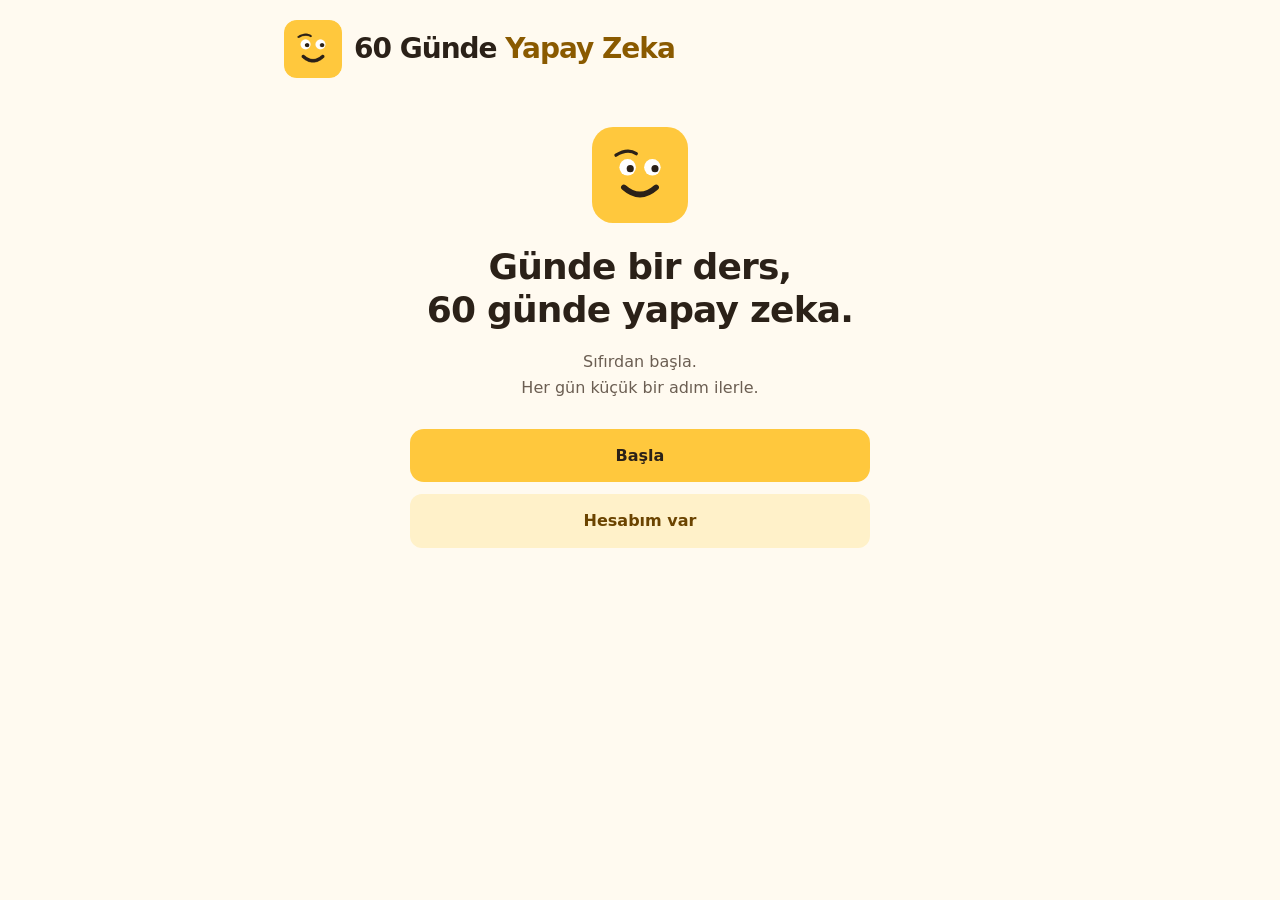
==== portal/yz101/index.html @ 2597854d "YZ101: Seviyemi ölç yolunda tanışma dersi yok, sonuçta mentor notu Co-Authored-By: Claude Sonnet 5.5" ====
<!doctype html><html lang="tr"><head><meta charset="utf-8"><meta name="viewport" content="width=device-width,initial-scale=1"><meta name="theme-color" content="#FFC83D"><meta name="description" content="60 Günde Yapay Zeka: günde bir dersle yapay zekayı adım adım öğren."><meta name="apple-mobile-web-app-title" content="60 Günde AI"><meta name="apple-mobile-web-app-capable" content="yes"><link rel="apple-touch-icon" href="apple-touch-icon.png?v=3"><meta name="referrer" content="no-referrer"><title>60 Günde Yapay Zeka</title><link rel="icon" type="image/svg+xml" sizes="any" href="app-icon.svg?v=3"><link rel="manifest" href="manifest.webmanifest?v=3"><link rel="stylesheet" href="style.css?v=20261121-pop"><link rel="stylesheet" href="lesson-view.css?v=7"></head><body><header><a href="./" class="brand" aria-label="60 Günde Yapay Zeka ana sayfa"><img src="logo.png?v=3" alt=""><span>60 Günde <b>Yapay Zeka</b></span></a><button id="header-profile" class="avatar" aria-label="Profilim" hidden>K</button></header><main id="app"><section class="card"><h1>Hoş geldin.</h1><p>Uygulama yükleniyor…</p></section></main><div id="notice" role="status" aria-live="polite" hidden></div><script src="supabase.min.js"></script><script src="lessons.js?v=2"></script><script src="mentor.js?v=3"></script><script src="onboarding-start.js?v=6"></script><script src="lesson-view.js?v=6"></script><script type="module" src="app.js?v=20261121-pop"></script></body></html>
---- portal/yz101/style.css ----
:root{--bg:#FFFAF0;--ink:#2B2118;--muted:#A27529;--orange:#f4a261;--teal:#237f75;--border:#e5ded4}*{box-sizing:border-box}body{margin:0;background:var(--bg);color:var(--ink);font:16px/1.6 system-ui,-apple-system,Segoe UI,sans-serif}header,main,footer{max-width:1060px;margin:auto;padding:24px}header{display:flex;justify-content:space-between;align-items:center}.brand img{width:154px;max-height:82px;object-fit:contain}.nora{color:var(--muted);text-decoration:none;font-size:14px}h1{font-size:clamp(30px,5vw,46px);line-height:1.15;letter-spacing:-1px;margin:0 0 16px}h2{font-size:24px;line-height:1.3;margin:0 0 16px}h3{margin:0 0 10px}p{margin:0 0 18px}.muted{color:var(--muted)}.card{background:#fff;border:1px solid var(--border);border-radius:24px;padding:30px;margin-bottom:20px}.auth{max-width:480px;margin:20px auto}.eyebrow{font-size:12px;letter-spacing:.12em;text-transform:uppercase;color:var(--teal);font-weight:750;margin-bottom:14px}.hero{background:var(--ink);color:white;padding:36px;border-radius:24px;margin-bottom:24px}.hero p{color:#F8E9D0}.hero .eyebrow{color:#ffbf8b}.row{display:flex;gap:12px;align-items:center;flex-wrap:wrap}.between{justify-content:space-between}.grid{display:grid;grid-template-columns:repeat(2,minmax(0,1fr));gap:20px}.stats{display:flex;gap:30px;margin:24px 0 0}.stats strong{display:block;font-size:30px}.stats span{font-size:13px;color:#F8E9D0}button,.button{cursor:pointer;border:0;border-radius:12px;padding:14px 20px;background:var(--ink);color:#fff;font:inherit;font-weight:650;text-decoration:none;display:inline-block;text-align:center}button.primary{background:var(--orange);color:#392D1F}button.secondary{background:#edf4f2;color:var(--ink)}button.text{background:transparent;color:var(--teal);padding:8px}.wide{width:100%}button:disabled{opacity:.5;cursor:default}input,select{display:block;width:100%;font:inherit;padding:13px 15px;margin:8px 0 20px;border:1px solid #ECD8B5;border-radius:12px;background:white;color:var(--ink)}label{font-size:14px;font-weight:600}nav{display:flex;gap:8px;overflow:auto;margin:0 0 24px}nav button{white-space:nowrap;background:transparent;color:var(--ink);padding:11px 18px}nav button[aria-current=page]{background:var(--ink);color:white}.pill{font-size:12px;background:#e8f3ef;color:var(--teal);padding:5px 10px;border-radius:30px;display:inline-block}.lesson{width:100%;display:flex;gap:16px;text-align:left;align-items:center;background:white;color:var(--ink);border:1px solid var(--border);padding:20px;margin:10px 0;border-radius:16px}.lesson .num{font-size:20px;color:var(--teal);min-width:30px}.lesson small{display:block;font-weight:400;color:var(--muted)}.content{white-space:pre-wrap;overflow-wrap:anywhere;font-size:18px;line-height:1.9}.question{padding:20px 0;border-bottom:1px solid var(--border)}.option{display:flex;align-items:flex-start;gap:12px;border:1px solid var(--border);border-radius:12px;padding:14px;margin:10px 0;cursor:pointer;font-size:16px;font-weight:400}.option:has(input:checked){border-color:var(--teal);background:#f0f8f5}.option input{width:20px;flex-shrink:0;margin:5px 0 0;accent-color:var(--teal)}.actions{margin-top:24px}.notice-inline{background:#edf6f2;border-left:4px solid var(--teal);padding:16px;margin:16px 0;border-radius:8px}.danger{color:#a22c2c!important;background:#fff1ef!important}#notice{position:fixed;bottom:24px;left:50%;transform:translateX(-50%);max-width:min(600px,92vw);background:var(--ink);color:white;border-radius:12px;padding:16px 24px;box-shadow:0 4px 24px #0003;z-index:10}.rank{padding:14px 0;border-bottom:1px solid var(--border);display:flex;justify-content:space-between}.rank.me{color:var(--teal);font-weight:700}footer{text-align:center;font-size:13px;color:var(--muted)}footer a{color:var(--teal)}:focus-visible{outline:3px solid var(--orange);outline-offset:3px}@media(max-width:650px){header,main,footer{padding:16px}.grid{grid-template-columns:1fr}.card{padding:22px}.hero{padding:26px}.brand img{width:126px}.stats{gap:25px}.content{font-size:17px}button{min-height:46px}}

.daily-heading{display:flex;align-items:center;justify-content:space-between;gap:16px;margin:28px 0}.daily-heading h1{margin:0}.daily-heading>span{color:var(--muted,#B2812D);font-size:14px}.daily-card{display:flex;flex-direction:column;gap:18px;text-align:left;width:100%;color:#2B2118;background:#fff;border:1px solid #ddd8d0;cursor:pointer;font:inherit;min-height:240px;margin:0}.daily-card:hover{border-color:#2a9d8f;background:#fcfffe}.daily-card:focus-visible{outline:3px solid #2a9d8f;outline-offset:4px}.daily-label{display:flex;justify-content:space-between;gap:20px;font-weight:700;font-size:15px;color:#287970}.daily-label>span{font-size:23px}.daily-title{font-size:25px;line-height:1.3}.daily-card.completed{background:#f0f8f4;border-color:#c7dfd2}.countdown{font-size:32px;letter-spacing:2px;font-variant-numeric:tabular-nums;font-weight:700}.daily-card .muted{font-size:15px;line-height:1.5}.daily-grid{align-items:stretch}
/* Nora learning identity */
:root{--bg:#FFFAF0;--ink:#2B2118;--muted:#6B5E52;--teal:#066b61;--border:#e3e3e0;--orange:#f6c58f}body{font-family:Inter,system-ui,-apple-system,'Segoe UI',sans-serif}header,main,footer{max-width:760px}header{gap:18px;padding-top:28px;padding-bottom:12px}.brand{display:flex;align-items:center;gap:12px;text-decoration:none;color:var(--ink);font-size:clamp(19px,4.8vw,28px);font-weight:800;letter-spacing:-1px;white-space:nowrap}.brand img{width:58px;height:66px;object-fit:contain}.brand b{color:#8A5A00}.nora{font-size:11px}main{position:relative;min-height:65vh}h1{font-size:clamp(30px,6vw,40px);font-weight:800;letter-spacing:-1.2px}h2{font-size:25px}button.primary{background:#FFC83D;color:#2B2118}.card{box-shadow:none;border-color:var(--border)}.daily-heading{margin:12px 0 20px}.home-tools{position:absolute;right:24px;top:24px}.avatar{display:inline-flex;align-items:center;justify-content:center;width:46px;height:46px;border-radius:50%;padding:0;background:#F8E8CC;color:#413323;font-weight:750;font-size:22px}.avatar.large{width:76px;height:76px;font-size:32px;flex-shrink:0}.journey-summary{display:block;text-align:left;padding:0 0 25px;width:100%;background:transparent;color:var(--ink);font-weight:400}.journey-summary strong{font-size:21px}.journey-summary>.muted{display:block;margin:8px 0 12px}.points{padding:5px 13px;border-radius:30px;background:#ffe2c2;color:#493522;font-size:15px;font-weight:700}progress{display:block;width:100%;height:10px;border:0;border-radius:20px;background:#F3E9D2;overflow:hidden;accent-color:#FFC83D}progress::-webkit-progress-bar{background:#F3E9D2}progress::-webkit-progress-value{background:#FFC83D;border-radius:20px}progress::-moz-progress-bar{background:#FFC83D}.daily-grid{grid-template-columns:1fr;gap:16px}.daily-card{background:#FFF1C9;border:1px solid transparent;border-radius:24px;padding:25px;min-height:0;gap:12px;color:var(--ink);transition:transform .15s,box-shadow .15s}.daily-card:hover{background:#F9ECD7;border-color:#EBD4AE;box-shadow:0 6px 20px #193f5b0a}.daily-card:active{transform:scale(.99)}.daily-card.completed{background:#e0f3e8;border-color:transparent}.daily-card.completed:hover{background:#d7eddf}.daily-label{color:#6B4400;text-transform:uppercase;font-size:13px;letter-spacing:.05em;align-items:center}.completed .daily-label{color:#086b56}.daily-title{font-weight:750;font-size:clamp(22px,5.6vw,29px);letter-spacing:-.5px}.countdown{font-size:36px;letter-spacing:1px;color:#075e51}.daily-card .muted{color:#6C553A}.back{margin-bottom:18px}.back span{font-size:14px}.journey-path{margin:28px 0}.milestone{position:relative;display:flex;align-items:center;width:100%;background:transparent;color:var(--ink);padding:0 0 20px;text-align:left;gap:16px}.milestone:not(:last-child):before{content:'';position:absolute;left:20px;top:30px;bottom:-15px;width:2px;background:#EEDCBD}.step-dot{z-index:1;display:flex;align-items:center;justify-content:center;flex-shrink:0;width:42px;height:42px;border-radius:50%;background:#F9ECD7;color:#6B5E52;font-size:18px}.step-body{position:relative;display:block;background:#f0eeea;border-radius:18px;padding:18px 36px 18px 18px;flex:1}.step-body strong{display:block;font-size:21px}.step-body small{display:block;font-weight:400;color:var(--muted);margin:6px 0 12px}.step-body .pill{margin-top:5px;background:#FFC83D;color:#2B2118}.chevron{position:absolute;right:16px;top:20px}.current .step-body{background:#FFF1C9}.current .step-dot{background:#AA7B2A;color:white}.done .step-body{background:#e0f3e8}.done .step-dot{background:#17836b;color:white}.upcoming .step-body{background:#ffe7ce}.journey-tip{background:#fff0df;border-radius:20px;padding:22px;font-size:18px;font-weight:650}.journey-tip small{display:block;color:#65574a;font-weight:400;font-size:14px;margin-top:10px}.profile-head{display:flex;gap:20px;align-items:center;margin:30px 0}.profile-head h2{margin-bottom:8px}.profile-stats{display:flex;justify-content:space-between;gap:20px;padding:18px 0;border-bottom:1px solid var(--border);font-size:20px}.settings>button,.settings>details>summary,.membership{display:block;width:100%;text-align:left;border-bottom:1px solid var(--border);background:transparent;color:var(--ink);border-radius:0;padding:22px 0;font-size:18px}.settings>button span,.settings summary>span{float:right}.settings summary{cursor:pointer;list-style:none;font-weight:650}.settings summary::-webkit-details-marker{display:none}.settings form{padding:18px 0}.membership small{display:block;color:var(--muted);font-size:15px}.settings .delete-profile summary{color:#a44343;font-size:14px;font-weight:400;border:0}.settings .delete-profile p{font-size:14px}.question{border:0;border-bottom:1px solid var(--border);margin:0 0 20px;min-width:0}.question legend{font-weight:700}.option:has(input:checked){background:#FFF1C9;border-color:#FFC83D}a{color:#8A5A00}.content{max-width:65ch}.auth{margin-top:24px}footer{padding-top:36px}.lesson{font-weight:550}.rank{gap:16px}.rank span{overflow-wrap:anywhere}@media(max-width:650px){header,main,footer{padding-left:20px;padding-right:20px}.brand img{width:44px;height:52px}.brand{gap:8px}.nora{max-width:40px;text-align:right;line-height:1.4}.home-tools{right:20px;top:17px}.daily-card{padding:22px}.step-body strong{font-size:18px}.step-body{padding-left:15px}.milestone{gap:12px}}@media(prefers-reduced-motion:reduce){*{scroll-behavior:auto!important;transition:none!important}}
/* Compact daily view; keep natural overflow for large accessibility text. */
[hidden]{display:none!important}header #header-profile{flex-shrink:0}.compact-progress{display:flex;align-items:center;gap:10px;white-space:nowrap;font-size:14px}.compact-progress strong{font-size:16px}.compact-progress .points{margin-left:auto;font-size:13px;padding:3px 9px}.journey-summary{padding:8px 0 18px}.journey-summary progress{margin-top:12px;height:7px}body[data-page=home] main{min-height:0;padding-top:8px}body[data-page=home] footer{display:none}body[data-page=home] .daily-card{padding:19px 22px;gap:9px}body[data-page=home] .daily-title{font-size:clamp(21px,5.5vw,26px)}body[data-page=home] .daily-card:not(.completed) .muted{display:-webkit-box;-webkit-line-clamp:2;-webkit-box-orient:vertical;overflow:hidden}body[data-page=home] .daily-card:not(.completed) .daily-title{display:-webkit-box;-webkit-line-clamp:3;-webkit-box-orient:vertical;overflow:hidden}body[data-page=home] .countdown{font-size:30px}body[data-page=home] .daily-grid{gap:14px}.locked-level{margin-top:20px}.locked-level h2{margin-top:18px}@media(max-width:380px){header,main{padding-left:16px;padding-right:16px}.compact-progress{gap:7px;font-size:12px}.compact-progress strong{font-size:14px}.compact-progress .points{font-size:12px}.brand{font-size:18px}.brand img{width:38px;height:46px}}@media(max-height:700px){body[data-page=home] header{padding-top:16px;padding-bottom:8px}body[data-page=home] .daily-card{padding:16px 20px;gap:7px}body[data-page=home] .daily-title{font-size:21px}body[data-page=home] .daily-label{font-size:12px}body[data-page=home] .countdown{font-size:27px}}
/* Balanced viewport and selectable account mascots */
header{padding-top:16px;padding-bottom:8px}main{padding-top:12px;min-height:0}main>h1{margin:8px 0 18px;font-size:32px}.journey-path{margin:18px 0}.profile-head{margin:18px 0 10px}.profile-stats{padding:15px 0}.avatar svg{width:85%;height:85%}.avatar{background:#FAF0DE}.brand{cursor:pointer}.journey-summary{position:relative;background:#fff;border:1px solid #F7E5C7;border-radius:16px;padding:14px 16px;box-shadow:0 2px 8px #17364c08;margin-bottom:16px;transition:background .15s,box-shadow .15s}.journey-summary:hover{background:#FDF8F0;box-shadow:0 3px 12px #17364c14}.journey-link{display:block;color:#695339;font-size:12px;font-weight:650;margin-top:7px}.journey-summary progress{margin-top:8px}.mascot-picker summary{cursor:pointer;color:#8A5A00;font-size:14px;padding:8px 0}.mascot-options{display:flex;gap:8px;padding:10px 0;flex-wrap:wrap}.mascot-options button{background:#FCF5E9;border:2px solid transparent;color:var(--ink);width:calc((100% - 32px)/5);padding:6px;min-width:48px}.mascot-options button[aria-pressed=true]{border-color:#FFC83D;background:#FFF1C9}.mascot-options svg{display:block;width:100%;height:auto}.mascot-options small{font-size:10px}body[data-page=home]{min-height:100dvh;display:flex;flex-direction:column}body[data-page=home] header{width:100%;flex-shrink:0}body[data-page=home] main{width:100%;flex:1;display:flex;flex-direction:column;padding-bottom:24px}body[data-page=home] .daily-grid{flex:1;grid-template-rows:1fr 1fr}body[data-page=home] .daily-card{justify-content:center;gap:12px}body[data-page=home] .journey-summary{flex-shrink:0}body[data-page=home] .daily-card .daily-label{margin-bottom:auto}body[data-page=home] .daily-card .countdown{margin-top:auto}body[data-page=home] .daily-card{min-height:180px;padding:22px}footer{padding-top:20px;padding-bottom:16px}@media(max-height:700px){body[data-page=home] .daily-card{min-height:155px;padding:16px;gap:7px}body[data-page=home] .journey-summary{padding:10px 14px;margin-bottom:12px}.journey-link{margin-top:4px}body[data-page=home] main{padding-bottom:16px}}@media(min-width:800px){body[data-page=home] main{flex:0 1 auto}.daily-card{min-height:220px}}
.ranking-periods{display:grid;grid-template-columns:1.25fr 1fr 1fr;gap:4px;background:#FAF0DF;padding:4px;border-radius:14px;margin:20px 0}.ranking-periods button{padding:11px 4px;font-size:13px;white-space:nowrap;background:transparent;color:var(--muted);border-radius:10px;min-width:0}.ranking-periods button[aria-pressed=true]{background:#fff;color:#70583C;box-shadow:0 2px 6px #2B21180c}#ranking-content{padding:8px 20px;border:0;background:#fff}.rank{align-items:center;gap:12px;padding:17px 0}.rank>strong{white-space:nowrap;font-size:14px}.rank-number{display:inline-flex;align-items:center;justify-content:center;min-width:28px;height:28px;background:#FCF5E8;border-radius:9px;font-size:13px;margin-right:8px}.rank.me{background:#edf8f5;border-radius:12px;padding-left:10px;padding-right:10px}.settings-link{display:block;text-decoration:none;color:var(--ink);padding:22px 0;border-bottom:1px solid var(--border);font-size:18px;font-weight:650}.settings-link>span{float:right}.profile-head button.avatar{border:2px solid #E8CFA5;transition:box-shadow .15s}.profile-head button.avatar:hover{box-shadow:0 0 0 4px #FFF1C9}.mascot-picker{padding-bottom:12px}.legal-document{font-size:16px;line-height:1.8;overflow-wrap:anywhere}
.profile-identity{min-width:0;flex:1}.editable-name{display:flex;align-items:center;gap:10px;background:transparent;color:var(--ink);padding:4px 0 10px;text-align:left;font-size:25px;line-height:1.2;overflow-wrap:anywhere;max-width:100%;border-radius:4px}.editable-name svg{width:17px;height:17px;flex-shrink:0;fill:none;stroke:#AD7D2B;stroke-width:1.7;stroke-linecap:round;stroke-linejoin:round}.identity-meta{display:flex;align-items:center;gap:8px;flex-wrap:wrap}.identity-meta .points{font-size:13px;padding:4px 10px}.inline-editor{padding:16px;background:#fff;border-radius:16px;margin:12px 0 20px}.settings>.goal-picker>summary{display:flex;justify-content:space-between;align-items:center;gap:14px}.settings>.goal-picker>summary>span{float:none}.goal-picker summary strong{font-size:15px;color:#8A5A00;font-weight:600}.goal-options{display:flex;gap:8px;padding:12px 0 16px}.goal-options button{flex:1;min-width:0;padding:11px 5px;background:#FCF4E7;color:var(--muted);font-size:13px}.goal-options button[aria-pressed=true]{background:#FFF1C9;color:#8A5A00;box-shadow:inset 0 0 0 1px #F1D58A}
/* Shared authentication, setup and reading hierarchy */
.auth h1{font-size:clamp(28px,6vw,36px);letter-spacing:-.8px}.auth-caption{font-size:14px;line-height:1.6;margin-bottom:24px}.auth{max-width:480px;margin:10px auto 24px}.auth .primary{min-height:50px;border-radius:14px;background:#FFC83D}.auth .secondary{background:#FFF1C9;color:#6B4400}.auth .actions.row{justify-content:space-between;gap:8px;margin-top:14px}.auth .actions.row .text{font-size:14px;padding:8px 0}.legal-links{display:flex;justify-content:center;align-items:center;gap:7px;flex-wrap:wrap;font-size:11px;line-height:1.5;margin:22px 0 0;color:#BC882F}.legal-links a{color:#B4822D;text-decoration:underline;text-underline-offset:3px}.account-info{margin:12px 0 0;text-align:center}.account-info summary{display:inline-block;cursor:pointer;color:#A67829;list-style:none;font-size:13px;padding:6px}.account-info summary::-webkit-details-marker{display:none}.account-info p{font-size:13px;line-height:1.6;background:#FCF5E8;text-align:left;border-radius:12px;padding:14px;margin:8px 0 0}.welcome{text-align:center;padding:15px 10px}.welcome-mark{display:block;margin:0 auto 22px;width:96px;height:96px}.welcome-mark svg{width:100%;height:100%}.welcome h1{line-height:1.2}.welcome>.muted{margin:18px 0 28px}.welcome>.secondary{margin-top:12px}.setup-steps{display:flex;align-items:center;justify-content:space-between;gap:10px;font-size:12px;color:#C38D31;margin:0 0 25px}.setup-steps b{color:#71593D;background:#FBF3E4;border-radius:8px;padding:6px 9px}.goal-choices{padding:0;border:0;margin:0 0 24px;min-width:0}.goal-choices legend{font-weight:650;font-size:15px;margin-bottom:12px}.goal-choice{display:flex;align-items:center;gap:12px;padding:14px;border:1px solid var(--border);border-radius:14px;margin:8px 0;cursor:pointer}.goal-choice input{width:18px;height:18px;margin:0;accent-color:#FFC83D;flex-shrink:0}.goal-choice small{display:block;color:var(--muted);font-weight:400;font-size:12px;margin-top:3px}.goal-choice:has(input:checked){background:#FBF3E6;border-color:#DDB776}.question{padding-top:10px}.question legend{line-height:1.6;font-size:17px}.content{font-size:17px;line-height:1.85}.legal-document h2{font-size:21px;margin-top:30px}.legal-document p,.legal-document li{font-size:15px;line-height:1.8}.pill{line-height:1.6}.card>h1{overflow-wrap:anywhere}@media(max-width:420px){.auth.card{padding:22px 19px}.setup-steps{gap:5px;font-size:11px}.legal-links{font-size:10px;gap:6px}.profile-head{gap:14px}}


/* Coordinated home card palette */
.daily-card.lesson-card{background:#FFF6DE;border-color:#F1D58A;color:#5C3B00}
.daily-card.lesson-card .daily-label{color:#8A5A00}
.daily-card.lesson-card:hover{background:#FFEDB8;border-color:#8A5A00}
.daily-card.news-card{background:#eaf7f2;border-color:#b9e4d0;color:#166534}
.daily-card.news-card .daily-label{color:#15803d}
.daily-card.news-card:hover{background:#dff3e9;border-color:#15803d}
.daily-card.exam-card{background:#f3edff;border-color:#d9c8ff;color:#5b21b6}
.daily-card.exam-card .daily-label{color:#7c3aed}
.daily-card.exam-card:hover{background:#ece3ff;border-color:#7c3aed}
.daily-card .muted{color:#725A3E}
.daily-card:focus-visible{outline-color:currentColor}
.news-article{background:#eaf7f2;border-color:#b9e4d0}
.news-source{font-size:14px;margin-bottom:18px}
.news-source a{color:#166534;font-weight:700;text-decoration:underline;text-underline-offset:3px}
.news-expand summary{list-style:none;cursor:pointer;border-radius:12px;background:#15803d;color:white;padding:14px 18px;font-weight:700;text-align:center}
.news-expand summary::-webkit-details-marker{display:none}
.news-expand[open] summary{margin-bottom:20px}
.news-full-text{white-space:pre-wrap;overflow-wrap:anywhere;max-width:100%;font-size:16px;line-height:1.8}
.news-expand button.primary{background:#15803d}


/* Consistent app feedback */
.app-result-dialog{border:0;border-radius:20px;padding:28px;width:min(90vw,380px);max-width:380px;text-align:center;box-shadow:0 20px 65px #0003;color:#423424;background:#fff}
.app-result-dialog::backdrop{background:#101b2d80}
.app-result-dialog h2{margin:0 0 12px}
.app-result-dialog p{margin:0 0 24px;line-height:1.6}
/* Compact, content-led home cards; no stretched empty middle */
body[data-page=home] .daily-grid{flex:initial;grid-template-rows:none;align-items:stretch}
body[data-page=home] .daily-card{min-height:0;height:auto;justify-content:flex-start;gap:9px;padding:19px 22px}
body[data-page=home] .daily-card .daily-label{margin-bottom:0}
body[data-page=home] .daily-card .countdown{margin-top:0}
body[data-page=home] .daily-card .muted{display:-webkit-box;-webkit-box-orient:vertical;-webkit-line-clamp:3;overflow:hidden;line-height:1.45}
@media(max-height:700px){body[data-page=home] .daily-card{min-height:0;padding:16px 20px;gap:8px}}


/* Match the home journey-to-cards gap with the lower page spacing */
body[data-page=home] .journey-summary{margin-bottom:24px}
body[data-page=home] .daily-grid{margin-bottom:24px}
.news-article .news-read-button{background:#15803d;margin-top:24px}

/* Unified semantic color system */
:root{--bg:#FFFAF0;--ink:#2B2118;--muted:#6B5E52;--border:#e3e3e0;--brand:#FFC83D;--brand-ink:#8A5A00;--brand-soft:#FFF6DE;--success:#15803d;--success-soft:#eaf7f2;--exam:#7c3aed;--exam-soft:#f3edff;--reward:#ffe2c2;--teal:var(--brand-ink);--orange:#f6c58f}
a,.nora,footer a,.journey-link,.mascot-picker summary,.goal-picker summary strong{color:var(--brand-ink)}
button.primary,.auth .primary{background:var(--brand);color:#2B2118}
button.secondary,.auth .secondary{background:#FFF1C9;color:#6B4400}
button.text{color:var(--brand-ink)}
:focus-visible{outline-color:var(--brand)}
.pill{background:var(--brand-soft);color:#5C3B00}
.points{background:var(--reward);color:#493522}
.option:has(input:checked),.goal-choice:has(input:checked){background:var(--brand-soft);border-color:var(--brand)}
.option input,.goal-choice input{accent-color:var(--brand)}
.goal-options button[aria-pressed=true],.mascot-options button[aria-pressed=true]{background:var(--brand-soft);border-color:var(--brand);color:#5C3B00}
.ranking-periods button[aria-pressed=true]{color:var(--brand-ink)}
.rank.me{background:var(--success-soft);color:#166534}
.notice-inline{background:var(--brand-soft);border-left-color:var(--brand)}
.daily-card.lesson-card{background:var(--brand-soft);border-color:#F1D58A;color:#5C3B00}
.daily-card.lesson-card .daily-label{color:#8A5A00}
.daily-card.news-card,.news-article{background:var(--success-soft);border-color:#b9e4d0;color:#153c2a}
.daily-card.news-card .daily-label,.news-source a{color:var(--success)}
.daily-card.exam-card{background:var(--exam-soft);border-color:#d9c8ff;color:#5b21b6}
.daily-card.exam-card .daily-label{color:var(--exam)}
.news-article .news-read-button{background:var(--success)}
.news-waiting,.news-completed{background:var(--success-soft);border-color:#b9e4d0}
.news-waiting .pill,.news-completed .pill{background:#d5eddf;color:#166534}
.news-waiting h1,.news-completed h1{color:#166534}
.lesson-reading{border-top:4px solid var(--brand)}
.lesson-reading .eyebrow,.lesson-questions h2{color:#5C3B00}
.lesson-questions .option:has(input:checked){background:var(--brand-soft);border-color:var(--brand)}
.level-exam{border-top:4px solid var(--exam)}
.level-exam .option:has(input:checked){background:var(--exam-soft);border-color:var(--exam)}
.level-exam .option input{accent-color:var(--exam)}
.level-exam .primary{background:var(--exam)}
.level-exam .setup-steps b{background:var(--exam-soft);color:#5b21b6}
.placement-result{border-top:4px solid var(--brand)}
.milestone.current .step-body{background:var(--brand-soft)}
.milestone.current .step-dot{background:var(--brand)}
.milestone.done .step-body{background:var(--success-soft)}
.milestone.done .step-dot{background:var(--success)}
.milestone.upcoming .step-body{background:#FCF4E7}
.milestone.upcoming .step-dot{background:#F9ECD7;color:var(--muted)}
.lesson .num{color:var(--brand-ink)}
.lesson-completed .num{color:var(--success)}
.app-result-dialog{color:var(--ink)}
.app-result-dialog[data-tone=success]{border-top:5px solid var(--success)}
.app-result-dialog[data-tone=success] h2{color:#166534}
.app-result-dialog[data-tone=success] .primary{background:var(--success)}
.app-result-dialog[data-tone=error]{border-top:5px solid #a22c2c}
.app-result-dialog[data-tone=error] h2{color:#a22c2c}
.app-result-dialog[data-tone=exam]{border-top:5px solid var(--exam)}
.app-result-dialog[data-tone=exam] .primary{background:var(--exam)}
.app-result-dialog[data-tone=info]{border-top:5px solid var(--brand)}

.install-card{margin:0 0 16px;padding:18px;background:#FFF6DE;border:1px solid #F1D58A}.install-card strong{font-size:16px}.install-card p{margin:4px 0 12px;font-size:14px}.install-steps{margin:8px 0;padding-left:20px;font-size:14px;line-height:1.7}.install-steps li{margin-bottom:4px}.share-ic{vertical-align:-4px;color:#8A5A00}.install-note{font-size:13px;margin:4px 0 0}.install-close{display:block;margin-top:8px;padding:6px 0}

.start-options{display:grid;gap:10px;margin:18px 0}.option-btn{width:100%;text-align:left;background:#fff;color:#2B2118;border:1px solid #E5D9BD;border-radius:14px;padding:14px 16px;font-weight:600;min-height:52px}.option-btn:hover{border-color:#FFC83D;background:#FFF6DE}.option-btn.dk{background:transparent;color:#6B5E52;border-style:dashed;font-weight:500}.start-note{font-size:13px;margin-top:14px;text-align:center}

.mentor-box{margin-top:16px;border-top:1px dashed #E5D9BD;padding-top:12px}.mentor-toggle{background:#FFF6DE;color:#5C3B00;border:1px solid #F1D58A;border-radius:14px;width:100%;min-height:48px}.mentor-panel{margin-top:12px}.chips{display:flex;flex-wrap:wrap;gap:8px}.chip{background:#fff;color:#5C3B00;border:1px solid #F1D58A;border-radius:999px;padding:8px 14px;min-height:40px;font-size:14px}.chip:hover{background:#FFF1C9}.mentor-note{background:#FFF6DE;border-left:4px solid #FFC83D;border-radius:10px;padding:12px 14px;margin:12px 0}.mentor-note b{font-size:13px;color:#8A5A00}.mentor-note p{margin:4px 0 0}.lock-line{font-size:13px;margin:10px 0 0}

.install-pop{border:0;border-radius:24px 24px 0 0;padding:0;width:100%;max-width:480px;margin:auto auto 0;box-shadow:0 -8px 32px #0003;background:#fff}.install-pop::backdrop{background:#2B211899}.install-pop-body{padding:24px 20px 20px}.install-pop h2{margin:0 0 6px;font-size:20px}.install-pop p{margin:0 0 12px;font-size:14px}.install-pop .text{display:block;margin:8px auto 0}
---- portal/yz101/lesson-view.css ----
/* Scoped lesson layout: the original app stylesheet remains authoritative. */
[data-lesson-view] .lesson-meta{display:flex;justify-content:flex-end;align-items:center;margin-bottom:8px}[data-lesson-view] .goal{color:var(--muted);font-size:14px;margin:0 0 16px}[data-lesson-view] .lesson-steps{display:flex;gap:8px;margin:16px 0}[data-lesson-view] .lesson-steps button{flex:1;background:#FCF4E7;color:var(--muted);padding:10px 4px;font-size:14px}[data-lesson-view] .lesson-steps .active{background:var(--brand);color:#2B2118}[data-lesson-view] .lesson-detail{padding:22px}[data-lesson-view] .example{background:var(--brand-soft);border-radius:14px;padding:16px;margin:18px 0}[data-lesson-view] h3{font-size:15px}[data-lesson-view] .warning{border-left:3px solid var(--orange);padding-left:12px;font-size:14px;margin:0}[data-lesson-view] .warning strong{display:block;margin-bottom:4px}[data-lesson-view] .hint{font-size:14px;color:var(--muted);margin-bottom:12px}[data-lesson-view] textarea{display:block;width:100%;min-height:145px;font:inherit;color:var(--ink);padding:12px;margin-top:8px;border:1px solid #E9D1A8;border-radius:12px;resize:vertical}[data-lesson-view] .field-info{font-size:12px;color:var(--muted);margin:8px 0 0}[data-lesson-view] .feedback{padding:14px;border-radius:14px;background:var(--success-soft);font-size:14px;margin-top:16px}[data-lesson-view] .feedback p{margin:6px 0 0}[data-lesson-view] .feedback.error{background:#fff0ee}[data-lesson-view] .actions{display:flex;gap:10px;flex-wrap:wrap;margin-top:18px}[data-lesson-view] .actions>button,[data-lesson-view] #test-submit{background:var(--brand);color:#2B2118}[data-lesson-view] .question{border:0;padding:0;margin:0 0 22px;min-width:0}[data-lesson-view] .question legend{font-weight:650;font-size:15px;margin-bottom:10px}[data-lesson-view] .choice{display:flex;align-items:flex-start;gap:10px;border:1px solid #F7E6C9;border-radius:12px;padding:11px;margin:7px 0;font-size:14px;font-weight:400;cursor:pointer}[data-lesson-view] .choice:has(input:checked){border-color:var(--brand);background:var(--brand-soft)}[data-lesson-view] .choice input{width:18px;margin:4px 0 0;accent-color:var(--brand);flex-shrink:0}[data-lesson-view] .numeric{background:var(--exam-soft);padding:16px;border-radius:16px;margin-bottom:20px}[data-lesson-view] .numeric input{margin-bottom:0}.lesson-timer{background:var(--exam-soft);border-radius:14px;padding:14px;margin:12px 0;font-size:14px}.lesson-timer strong{display:block;font-size:26px;color:var(--exam);font-variant-numeric:tabular-nums}#lesson-notice:not(:empty){background:#fff0ee;padding:14px;border-radius:12px;margin-bottom:16px}#result-dialog .result-row{display:flex;justify-content:space-between;border-bottom:1px solid var(--border);padding:10px 0;font-size:14px}#result-dialog .pass{color:var(--success)}#result-dialog .fail{color:#b33a31}#result-dialog .lesson-reward{background:var(--success-soft);color:var(--success);border-radius:12px;padding:12px;font-size:26px;font-weight:750;margin-bottom:14px}#result-action{margin-top:20px}[hidden]{display:none!important}

.mentor-dialog{max-height:88dvh;overflow:auto;width:min(520px,calc(100% - 28px))}.mentor-heading{display:flex;align-items:center;justify-content:space-between;gap:12px}.mentor-heading h2{margin:0}.mentor-heading small{display:block;font-size:12px;color:var(--brand-ink);margin-top:4px}.mentor-heading button{padding:6px 12px;background:var(--brand-soft);color:var(--ink);font-size:24px}.mentor-intro,.mentor-dialog .field-info{font-size:12px;color:var(--muted)}#mentor-explanation{white-space:pre-wrap;line-height:1.65;font-size:15px;margin:16px 0}#mentor-explanation:empty{display:none}#mentor-audio{width:100%;margin:12px 0}#mentor-form{margin-top:18px}#mentor-form label{font-size:13px}#mentor-form label span{font-weight:400;color:var(--muted)}#mentor-question{width:100%;padding:12px;border:1px solid var(--border);border-radius:12px;font:inherit;resize:vertical;box-sizing:border-box;margin-top:8px}#mentor-form button,#mentor-listen{background:var(--brand);color:#2B2118;margin-top:10px}#mentor-status{font-size:13px;color:var(--muted)}[data-lesson-view] .actions .mentor-open{background:var(--brand-soft);color:var(--brand-ink);border:1px solid var(--brand)}

/* Dedicated premium treatment; independent of generic result-dialog spacing. */
.mentor-dialog{padding:20px!important;text-align:left;max-width:420px;box-sizing:border-box;border-top:3px solid #c6a366;overflow-y:auto}.mentor-dialog .mentor-heading{margin-bottom:16px}.mentor-dialog .mentor-heading h2{font-size:21px;margin:0!important}.mentor-dialog .mentor-heading small{font-size:10px;letter-spacing:1.4px;color:#8c682f;margin-top:3px}.mentor-dialog #mentor-close{border:0;background:#f4f2ee;color:#584630;width:34px;height:34px;padding:0;line-height:1;flex-shrink:0}.mentor-dialog #mentor-form{margin:12px 0 0;display:grid;grid-template-columns:1fr auto;gap:8px;align-items:center}.mentor-dialog #mentor-form label{position:absolute;width:1px;height:1px;overflow:hidden;clip-path:inset(50%)}.mentor-dialog #mentor-question{grid-column:1/-1;min-height:90px;height:90px;max-height:180px;margin:0;display:block;font-size:15px;line-height:1.5;resize:vertical;flex-shrink:0}.mentor-counter{font-size:11px;color:var(--muted);align-self:center}.mentor-dialog #mentor-form button{margin:0;padding:10px 20px;background:#443625;border-radius:12px;font-size:14px}.mentor-dialog #mentor-explanation{font-size:14px;line-height:1.6;margin:0 0 12px}.mentor-dialog #mentor-status{font-size:12px;line-height:1.5;margin:10px 0 0}.mentor-dialog #mentor-status:empty{display:none}.mentor-dialog #mentor-listen{font-size:13px;padding:8px 14px;margin:0 0 6px;background:#443625}.mentor-access{border-top:1px solid var(--border);padding-top:16px;margin-top:20px;display:flex;justify-content:flex-end}[data-lesson-view] .mentor-open{display:flex;align-items:center;gap:12px;text-align:left;border:1px solid #c6a366;background:linear-gradient(125deg,#2B2118,#5F4B33);color:#fff;border-radius:16px;padding:13px 18px;min-width:205px;box-shadow:0 5px 14px #2B211820;font-size:15px;font-weight:650}[data-lesson-view] .mentor-open small{display:block;color:#e7c990;font-size:9px;letter-spacing:1.7px;margin-top:3px}.mentor-spark{color:#e7c990;font-size:25px}.mentor-arrow{margin-left:auto;color:#e7c990;font-size:20px}[data-lesson-view] .mentor-open:hover{filter:brightness(1.08)}[data-lesson-view] .mentor-open:focus-visible{outline:3px solid #c6a366;outline-offset:3px}

[data-lesson-view] .actions:has(.mentor-access){display:flex;align-items:stretch;gap:12px;flex-wrap:wrap}[data-lesson-view] .actions .mentor-access{border:0;padding:0;margin:0;flex:1;display:flex}[data-lesson-view] .actions .mentor-open{width:100%;min-width:190px;min-height:70px;padding:16px 20px;font-size:17px;background:linear-gradient(125deg,#2B2118,#5F4B33);color:#fff;border:1px solid #c6a366}[data-lesson-view] .actions .mentor-open small{color:#e7c990}

/* Keep both actions on the same row, including narrow phones. */
[data-lesson-view] .actions:has(.mentor-access){display:grid;grid-template-columns:minmax(0,0.85fr) minmax(0,1.15fr);gap:10px;align-items:stretch}[data-lesson-view] .actions:has(.mentor-access)>button{min-width:0;padding:12px 8px;font-size:15px;min-height:70px}[data-lesson-view] .actions .mentor-access{min-width:0;width:100%}[data-lesson-view] .actions .mentor-open{min-width:0;width:100%;box-sizing:border-box;padding:12px 10px;gap:7px;font-size:15px;min-height:70px}[data-lesson-view] .mentor-spark{font-size:20px}[data-lesson-view] .mentor-arrow{display:none}[data-lesson-view] .mentor-open small{font-size:8px;letter-spacing:1px}

[data-lesson-view] .actions .mentor-open{justify-content:center;text-align:center}[data-lesson-view] .mentor-open small{text-align:center}
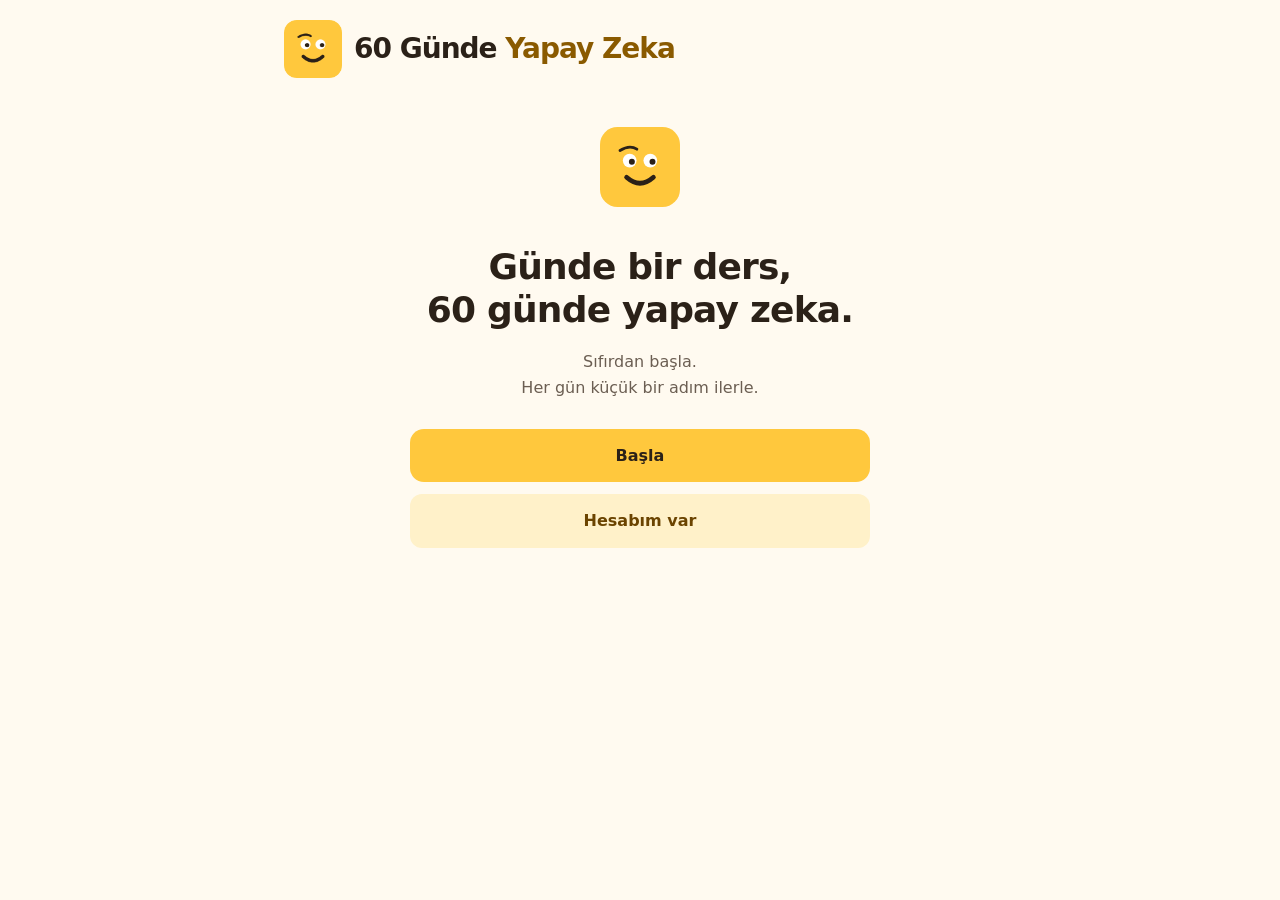
==== commit 72e0e54f: "YZ101: uygulama logosu avatar listesinden kaldırıldı Co-Authored-By: Claude Sonnet 5.5 <noreply@anth" ====
--- a/portal/yz101/index.html
+++ b/portal/yz101/index.html
@@ -1 +1 @@
-<!doctype html><html lang="tr"><head><meta charset="utf-8"><meta name="viewport" content="width=device-width,initial-scale=1"><meta name="theme-color" content="#FFC83D"><meta name="description" content="60 Günde Yapay Zeka: günde bir dersle yapay zekayı adım adım öğren."><meta name="apple-mobile-web-app-title" content="60 Günde AI"><meta name="apple-mobile-web-app-capable" content="yes"><link rel="apple-touch-icon" href="apple-touch-icon.png?v=3"><meta name="referrer" content="no-referrer"><title>60 Günde Yapay Zeka</title><link rel="icon" type="image/svg+xml" sizes="any" href="app-icon.svg?v=3"><link rel="manifest" href="manifest.webmanifest?v=3"><link rel="stylesheet" href="style.css?v=20261121-pop"><link rel="stylesheet" href="lesson-view.css?v=7"></head><body><header><a href="./" class="brand" aria-label="60 Günde Yapay Zeka ana sayfa"><img src="logo.png?v=3" alt=""><span>60 Günde <b>Yapay Zeka</b></span></a><button id="header-profile" class="avatar" aria-label="Profilim" hidden>K</button></header><main id="app"><section class="card"><h1>Hoş geldin.</h1><p>Uygulama yükleniyor…</p></section></main><div id="notice" role="status" aria-live="polite" hidden></div><script src="supabase.min.js"></script><script src="lessons.js?v=2"></script><script src="mentor.js?v=3"></script><script src="onboarding-start.js?v=6"></script><script src="lesson-view.js?v=6"></script><script type="module" src="app.js?v=20261121-pop"></script></body></html>
+<!doctype html><html lang="tr"><head><meta charset="utf-8"><meta name="viewport" content="width=device-width,initial-scale=1"><meta name="theme-color" content="#FFC83D"><meta name="description" content="60 Günde Yapay Zeka: günde bir dersle yapay zekayı adım adım öğren."><meta name="apple-mobile-web-app-title" content="60 Günde AI"><meta name="apple-mobile-web-app-capable" content="yes"><link rel="apple-touch-icon" href="apple-touch-icon.png?v=3"><meta name="referrer" content="no-referrer"><title>60 Günde Yapay Zeka</title><link rel="icon" type="image/svg+xml" sizes="any" href="app-icon.svg?v=3"><link rel="manifest" href="manifest.webmanifest?v=3"><link rel="stylesheet" href="style.css?v=20261121-anlamak"><link rel="stylesheet" href="lesson-view.css?v=8"></head><body><header><a href="./" class="brand" aria-label="60 Günde Yapay Zeka ana sayfa"><img src="logo.png?v=3" alt=""><span>60 Günde <b>Yapay Zeka</b></span></a><button id="header-profile" class="avatar" aria-label="Profilim" hidden>K</button></header><main id="app"><section class="card"><h1>Hoş geldin.</h1><p>Uygulama yükleniyor…</p></section></main><div id="notice" role="status" aria-live="polite" hidden></div><script src="supabase.min.js"></script><script src="lessons.js?v=3"></script><script src="mentor.js?v=3"></script><script src="onboarding-start.js?v=8"></script><script src="lesson-view.js?v=9"></script><script type="module" src="app.js?v=20261121-ux2"></script></body></html>
--- a/portal/yz101/style.css
+++ b/portal/yz101/style.css
@@ -113,3 +113,7 @@
 .mentor-box{margin-top:16px;border-top:1px dashed #E5D9BD;padding-top:12px}.mentor-toggle{background:#FFF6DE;color:#5C3B00;border:1px solid #F1D58A;border-radius:14px;width:100%;min-height:48px}.mentor-panel{margin-top:12px}.chips{display:flex;flex-wrap:wrap;gap:8px}.chip{background:#fff;color:#5C3B00;border:1px solid #F1D58A;border-radius:999px;padding:8px 14px;min-height:40px;font-size:14px}.chip:hover{background:#FFF1C9}.mentor-note{background:#FFF6DE;border-left:4px solid #FFC83D;border-radius:10px;padding:12px 14px;margin:12px 0}.mentor-note b{font-size:13px;color:#8A5A00}.mentor-note p{margin:4px 0 0}.lock-line{font-size:13px;margin:10px 0 0}
 
 .install-pop{border:0;border-radius:24px 24px 0 0;padding:0;width:100%;max-width:480px;margin:auto auto 0;box-shadow:0 -8px 32px #0003;background:#fff}.install-pop::backdrop{background:#2B211899}.install-pop-body{padding:24px 20px 20px}.install-pop h2{margin:0 0 6px;font-size:20px}.install-pop p{margin:0 0 12px;font-size:14px}.install-pop .text{display:block;margin:8px auto 0}
+
+.goal-choice.in{background:var(--brand-soft);border-color:var(--brand)}
+
+.lesson.soon{opacity:.6}.lesson.soon .num{color:var(--muted)}
--- a/portal/yz101/lesson-view.css
+++ b/portal/yz101/lesson-view.css
@@ -12,3 +12,5 @@
 [data-lesson-view] .actions:has(.mentor-access){display:grid;grid-template-columns:minmax(0,0.85fr) minmax(0,1.15fr);gap:10px;align-items:stretch}[data-lesson-view] .actions:has(.mentor-access)>button{min-width:0;padding:12px 8px;font-size:15px;min-height:70px}[data-lesson-view] .actions .mentor-access{min-width:0;width:100%}[data-lesson-view] .actions .mentor-open{min-width:0;width:100%;box-sizing:border-box;padding:12px 10px;gap:7px;font-size:15px;min-height:70px}[data-lesson-view] .mentor-spark{font-size:20px}[data-lesson-view] .mentor-arrow{display:none}[data-lesson-view] .mentor-open small{font-size:8px;letter-spacing:1px}
 
 [data-lesson-view] .actions .mentor-open{justify-content:center;text-align:center}[data-lesson-view] .mentor-open small{text-align:center}
+
+.mentor-dialog #mentor-form button{color:#fff!important;font-weight:700}
